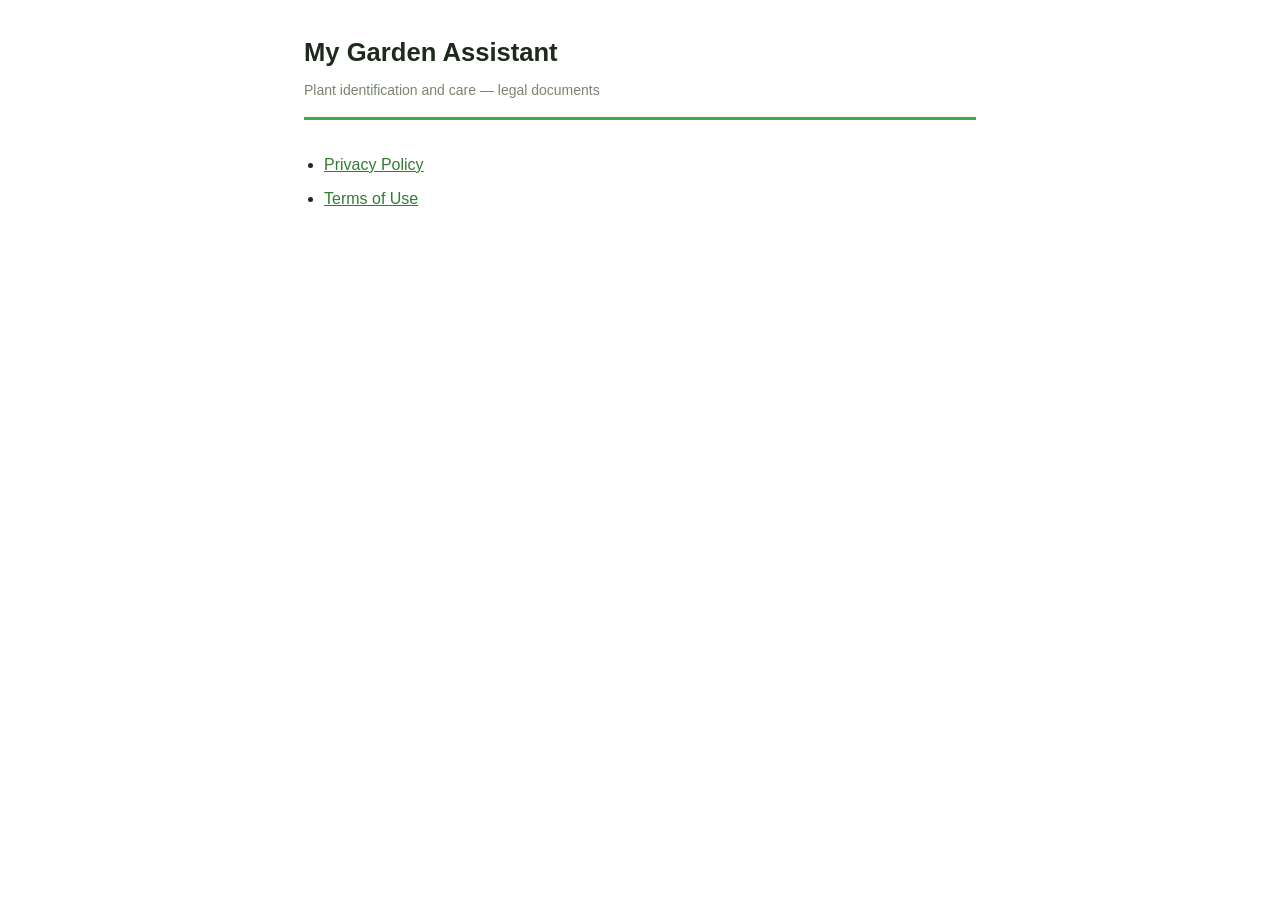
==== index.html @ e9e55f18 "Privacy policy and terms of use for My Garden Assistant Served publicly because an App Store reviewe" ====
<!doctype html>
<html lang="en">
<head>
<meta charset="utf-8">
<meta name="viewport" content="width=device-width, initial-scale=1">
<title>My Garden Assistant — Legal</title>
<link rel="stylesheet" href="style.css">
</head>
<body>
<main>
  <header>
    <h1>My Garden Assistant</h1>
    <p class="updated">Plant identification and care — legal documents</p>
  </header>
  <ul>
    <li><a href="privacy.html">Privacy Policy</a></li>
    <li><a href="terms.html">Terms of Use</a></li>
  </ul>
</main>
</body>
</html>
---- style.css ----
:root { color-scheme: light dark; }
* { box-sizing: border-box; }
body {
  margin: 0;
  padding: 2rem 1.25rem 4rem;
  font: 16px/1.6 -apple-system, BlinkMacSystemFont, "Segoe UI", Roboto, sans-serif;
  color: #1E2A1B;
  background: #fff;
}
main { max-width: 42rem; margin: 0 auto; }
header {
  border-bottom: 3px solid #44A54A;
  padding-bottom: 1rem;
  margin-bottom: 2rem;
}
h1 { font-size: 1.6rem; margin: 0 0 .35rem; }
h2 { font-size: 1.1rem; margin: 2rem 0 .5rem; }
.updated { color: #7A8471; font-size: .875rem; margin: 0; }
a { color: #2E7D32; }
ul, ol { padding-left: 1.25rem; }
li { margin-bottom: .5rem; }
nav { margin-top: 3rem; font-size: .9rem; }
@media (prefers-color-scheme: dark) {
  body { background: #101309; color: #ECF0E4; }
  .updated { color: #A3AD98; }
  a { color: #83CC5C; }
}
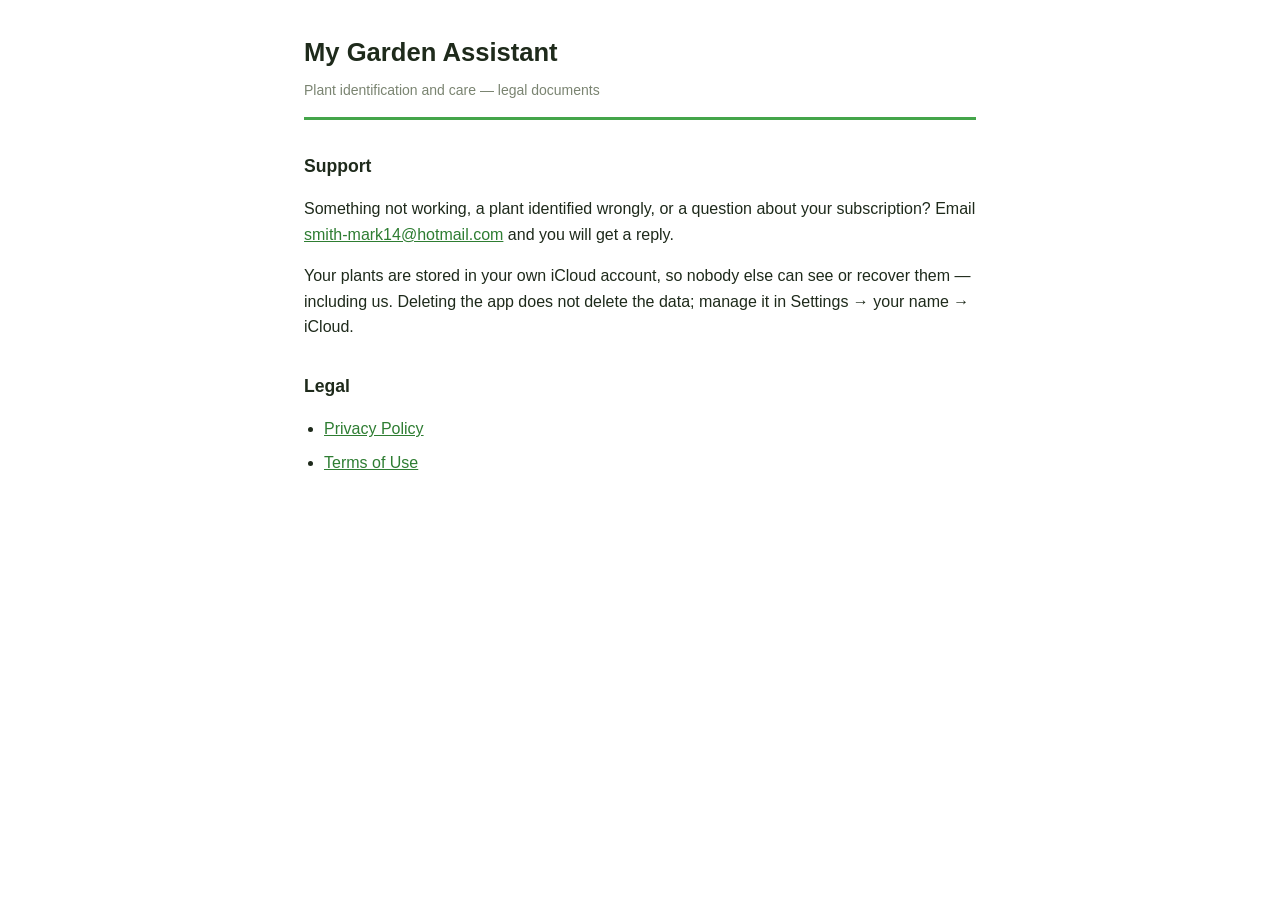
==== commit 38e6269c: "Add a real contact address and a support section The index page is what App Store Connect's Support " ====
--- a/index.html
+++ b/index.html
@@ -12,6 +12,15 @@
     <h1>My Garden Assistant</h1>
     <p class="updated">Plant identification and care — legal documents</p>
   </header>
+  <h2>Support</h2>
+  <p>Something not working, a plant identified wrongly, or a question about your
+    subscription? Email <a href="mailto:smith-mark14@hotmail.com">smith-mark14@hotmail.com</a>
+    and you will get a reply.</p>
+  <p>Your plants are stored in your own iCloud account, so nobody else can see or
+    recover them &mdash; including us. Deleting the app does not delete the data; manage it
+    in Settings &rarr; your name &rarr; iCloud.</p>
+
+  <h2>Legal</h2>
   <ul>
     <li><a href="privacy.html">Privacy Policy</a></li>
     <li><a href="terms.html">Terms of Use</a></li>
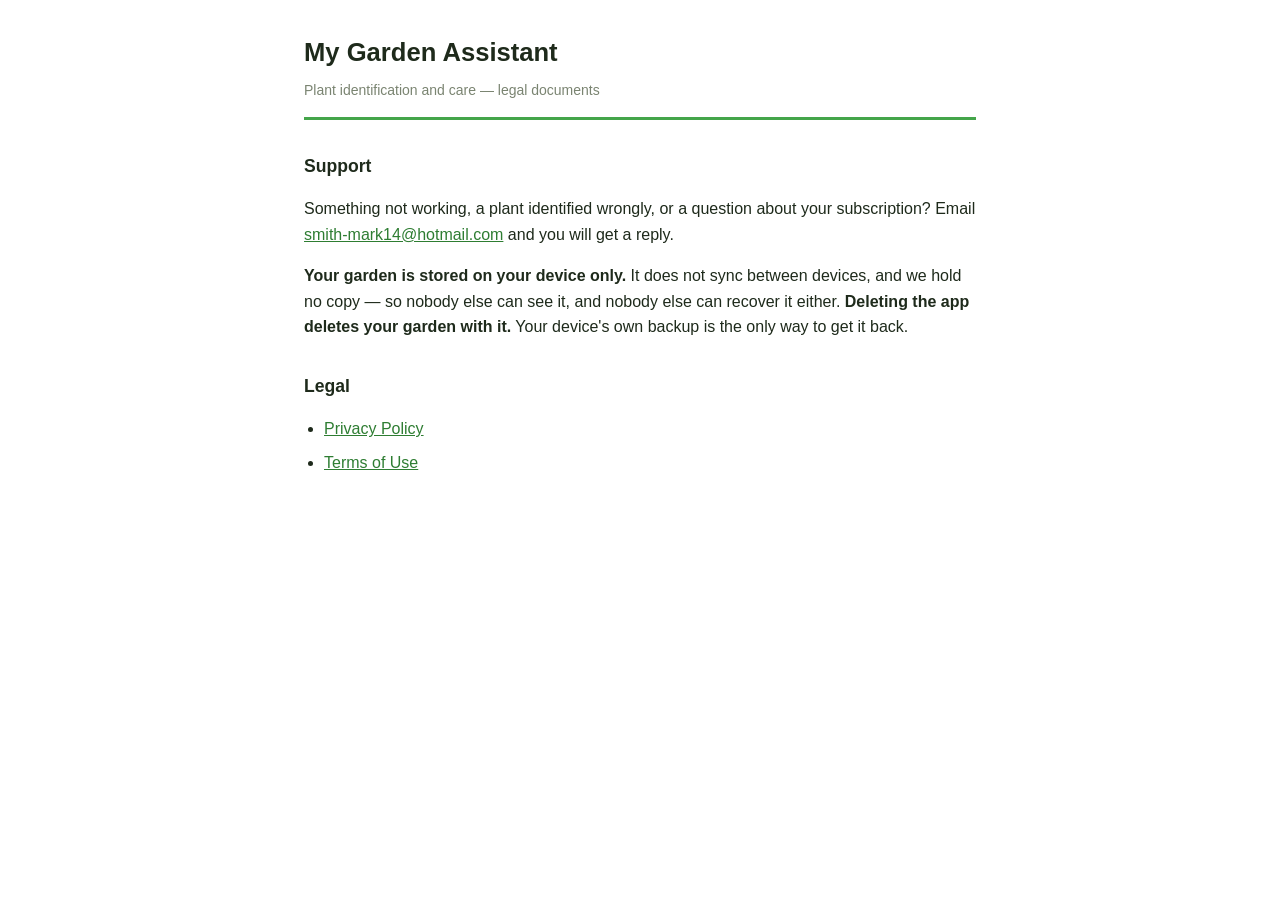
==== commit 9c3fff9f: "Correct the sync claims: 1.0 stores data on the device only CloudKit mirroring fails on every device" ====
--- a/index.html
+++ b/index.html
@@ -16,9 +16,10 @@
   <p>Something not working, a plant identified wrongly, or a question about your
     subscription? Email <a href="mailto:smith-mark14@hotmail.com">smith-mark14@hotmail.com</a>
     and you will get a reply.</p>
-  <p>Your plants are stored in your own iCloud account, so nobody else can see or
-    recover them &mdash; including us. Deleting the app does not delete the data; manage it
-    in Settings &rarr; your name &rarr; iCloud.</p>
+  <p><strong>Your garden is stored on your device only.</strong> It does not sync between
+    devices, and we hold no copy &mdash; so nobody else can see it, and nobody else can
+    recover it either. <strong>Deleting the app deletes your garden with it.</strong> Your
+    device's own backup is the only way to get it back.</p>
 
   <h2>Legal</h2>
   <ul>
